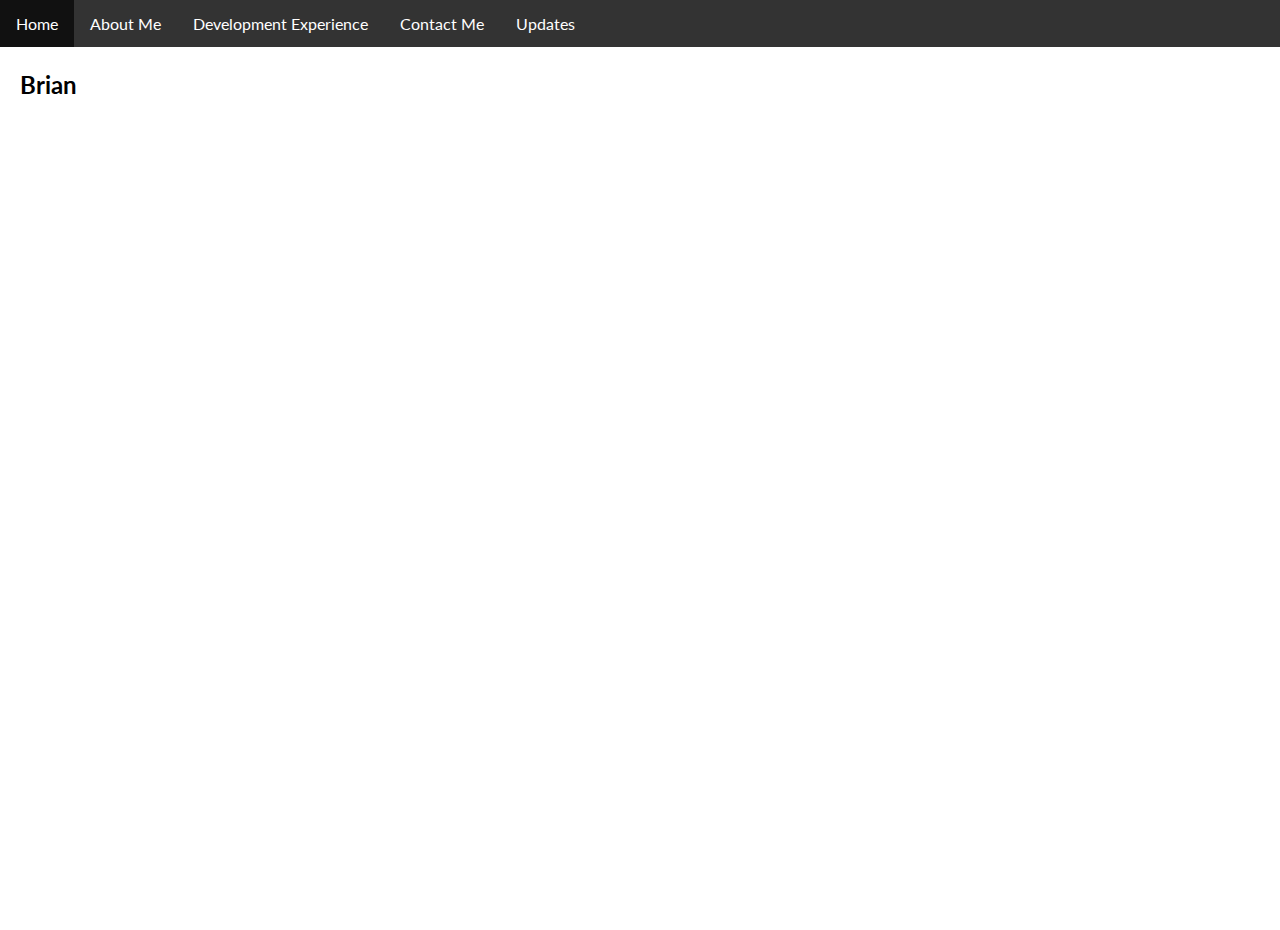
==== index.html @ c290f818 "Initial Structure and Nav Bar" ====
<!DOCTYPE html>
<html>
<head>
  <title>Brian Polhamus' Portfolio</title>
  <meta charset="utf-8"/>
  <link href='https://fonts.googleapis.com/css?family=Lato:400,300,100,700,900' rel='stylesheet' type='text/css'>
  <link rel="stylesheet" type="text/css" href="main.css">
</head>
<body>
  <div class="container">
    <div class="nav">
      <ul>
        <li><a class="active" href="index.html">Home</a></li>
        <li><a href="about_me.html">About Me</a></li>
        <li><a href="experience.html">Development Experience</a></li>
        <li><a href="contact.html">Contact Me</a></li>
        <li><a href="updates.html">Updates</a></li>
      </ul>
    </div>
    <div class="body">
      <h2>Brian</h2>
    </div>
  </div>
</body>
</html>
---- main.css ----
html, body {
  font-family: 'Lato', sans-serif;
  margin: 0;
  width: 100%;
  height: 100%;
}
ul {
  list-style-type: none;
  margin: 0;
  padding: 0;
  overflow: hidden;
  background-color: #333;
  position:fixed;
  top:0;
  width: 100%;
}
li{
  float: left;
}
li a{
  display: block;
  color: white;
  text-align: center;
  padding: 14px 16px;
  text-decoration: none;
}
li a:hover{
  background-color: #111;
}
.active {
  background-color: blue;
}
.body{
  padding:20px;
  margin-top:30px;
}
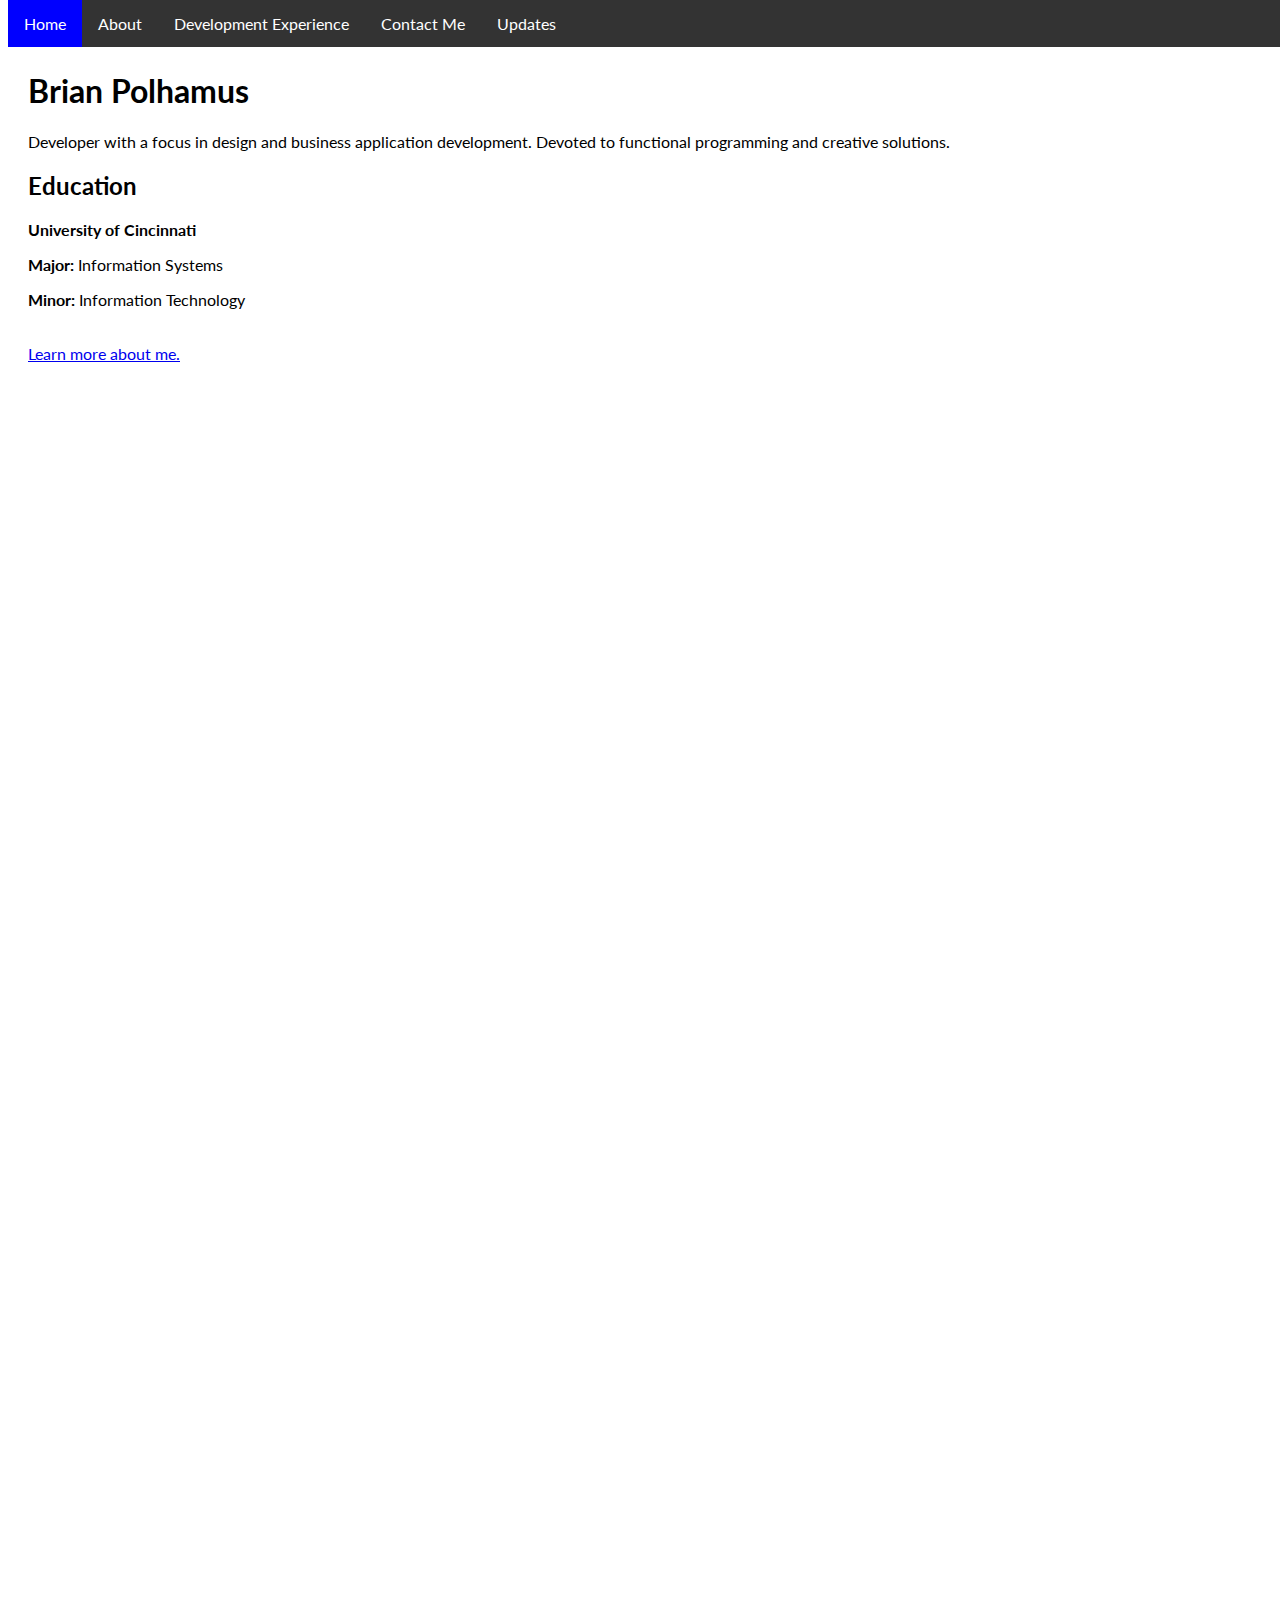
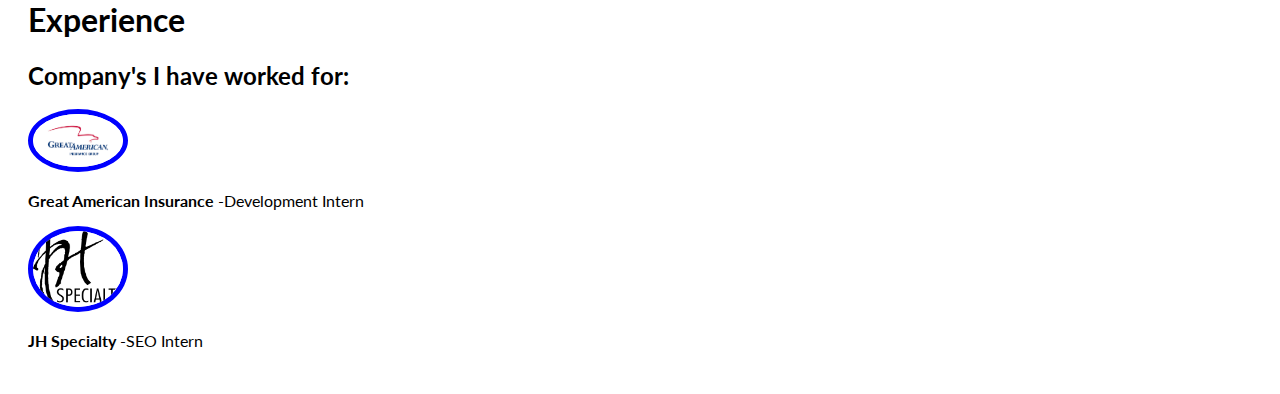
==== commit 8948a47f: "Added essential backend files and pictures" ====
--- a/index.html
+++ b/index.html
@@ -3,22 +3,54 @@
 <head>
   <title>Brian Polhamus' Portfolio</title>
   <meta charset="utf-8"/>
+  <meta name="viewport" content="width=device-width, initial-scale=1.0">
   <link href='https://fonts.googleapis.com/css?family=Lato:400,300,100,700,900' rel='stylesheet' type='text/css'>
   <link rel="stylesheet" type="text/css" href="main.css">
+  <script src="https://ajax.googleapis.com/ajax/libs/jquery/1.12.4/jquery.min.js"></script>
+  <script src="js/bootstrap.min.js"></script>
 </head>
 <body>
   <div class="container">
     <div class="nav">
       <ul>
         <li><a class="active" href="index.html">Home</a></li>
-        <li><a href="about_me.html">About Me</a></li>
-        <li><a href="experience.html">Development Experience</a></li>
+        <li><a href="#about_me">About</a></li>
+        <li><a href="#experience">Development Experience</a></li>
         <li><a href="contact.html">Contact Me</a></li>
         <li><a href="updates.html">Updates</a></li>
       </ul>
     </div>
     <div class="body">
-      <h2>Brian</h2>
+      <div id="about_me" class="container-fluid">
+        <h1>Brian Polhamus</h1>
+        <p>Developer with a focus in design and business application development. Devoted to functional programming and creative solutions.</p>
+        <h2>Education</h2>
+        <p><b>University of Cincinnati</b></p>
+        <p><b>Major:</b> Information Systems</p>
+        <p><b>Minor:</b> Information Technology</p>
+        <br>
+        <a href="about_me.html">Learn more about me.</a>
+      </div>
+      <br>
+      <br><br><br><br><br><br><br>
+      <br><br><br><br><br><br><br>
+      <br><br><br><br><br><br><br>
+      <br><br><br><br><br><br><br>
+      <br><br><br><br><br><br><br>
+      <br><br><br><br><br><br><br>
+      <br><br><br><br><br><br><br>
+      <br><br><br><br><br><br><br>
+      <br><br><br><br><br><br><br>
+      <div id="experience" class="container-fluid">
+        <h1>Experience</h1>
+        <h2>Company's I have worked for:</h2>
+        <div class="row">
+          <img src="resources\Great-American-Insurance-Grp-Logo-LG2.jpg" alt="Great American Insurance" class="work_logos">
+          <p><b>Great American Insurance</b> -Development Intern</p>
+          <img src="resources\PrintLogo.png" alt="JH Specialty" class="work_logos">
+          <p><b>JH Specialty</b> -SEO Intern</p>
+        </div>
+      </div>
     </div>
   </div>
 </body>
--- a/main.css
+++ b/main.css
@@ -1,8 +1,8 @@
+*{
+  box-sizing: border-box;
+}
 html, body {
   font-family: 'Lato', sans-serif;
-  margin: 0;
-  width: 100%;
-  height: 100%;
 }
 ul {
   list-style-type: none;
@@ -34,3 +34,22 @@
   padding:20px;
   margin-top:30px;
 }
+.work_logos{
+  width:100px;
+  border-color:blue;
+  border-width: 5px;
+  border-style: solid;
+  border-radius: 50%;
+}
+.col-1 {width: 8.33%;}
+.col-2 {width: 16.66%;}
+.col-3 {width: 25%;}
+.col-4 {width: 33.33%;}
+.col-5 {width: 41.66%;}
+.col-6 {width: 50%;}
+.col-7 {width: 58.33%;}
+.col-8 {width: 66.66%;}
+.col-9 {width: 75%;}
+.col-10 {width: 83.33%;}
+.col-11 {width: 91.66%;}
+.col-12 {width: 100%;}
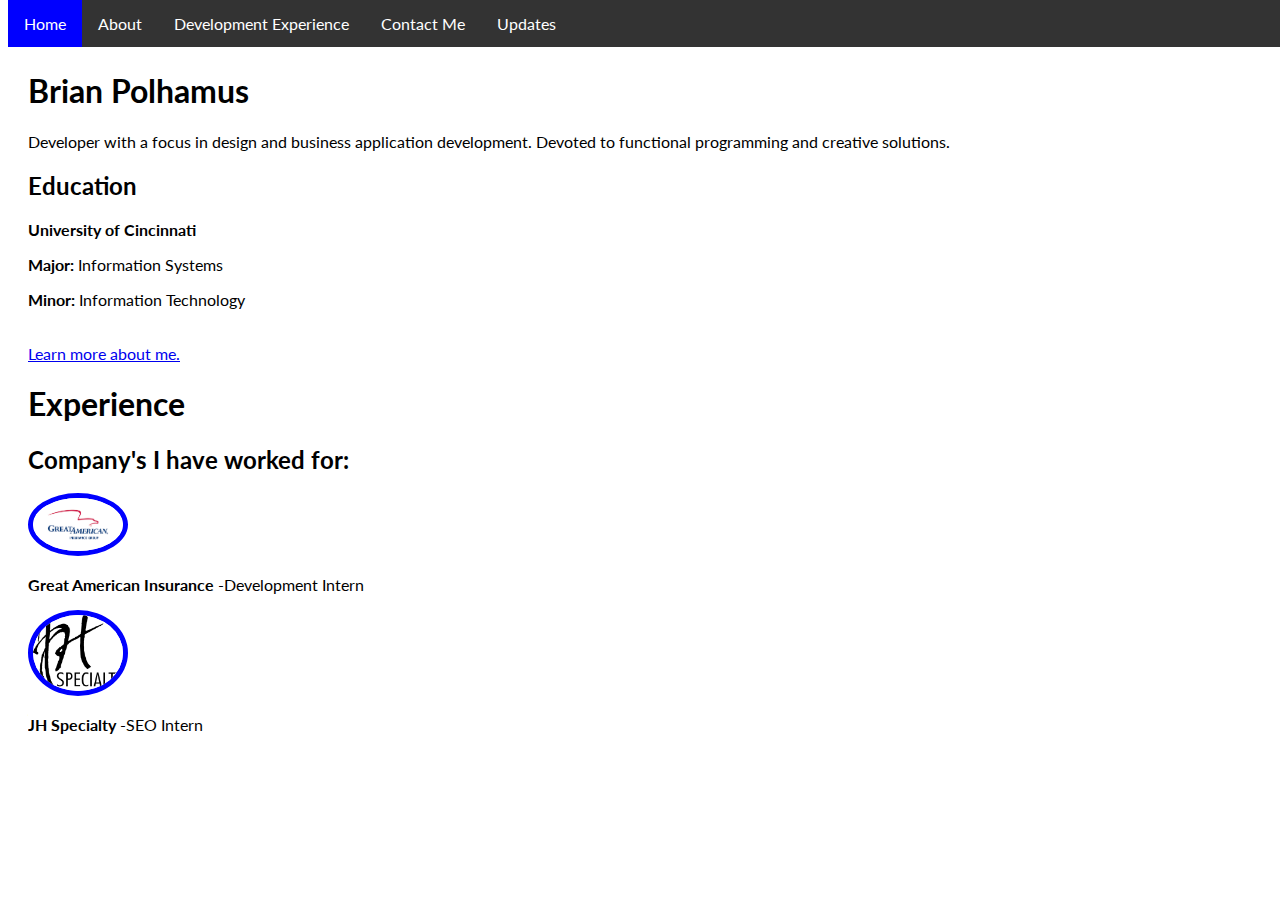
==== commit 54a327ff: "Fixed dumb push issues" ====
--- a/index.html
+++ b/index.html
@@ -31,16 +31,6 @@
         <br>
         <a href="about_me.html">Learn more about me.</a>
       </div>
-      <br>
-      <br><br><br><br><br><br><br>
-      <br><br><br><br><br><br><br>
-      <br><br><br><br><br><br><br>
-      <br><br><br><br><br><br><br>
-      <br><br><br><br><br><br><br>
-      <br><br><br><br><br><br><br>
-      <br><br><br><br><br><br><br>
-      <br><br><br><br><br><br><br>
-      <br><br><br><br><br><br><br>
       <div id="experience" class="container-fluid">
         <h1>Experience</h1>
         <h2>Company's I have worked for:</h2>
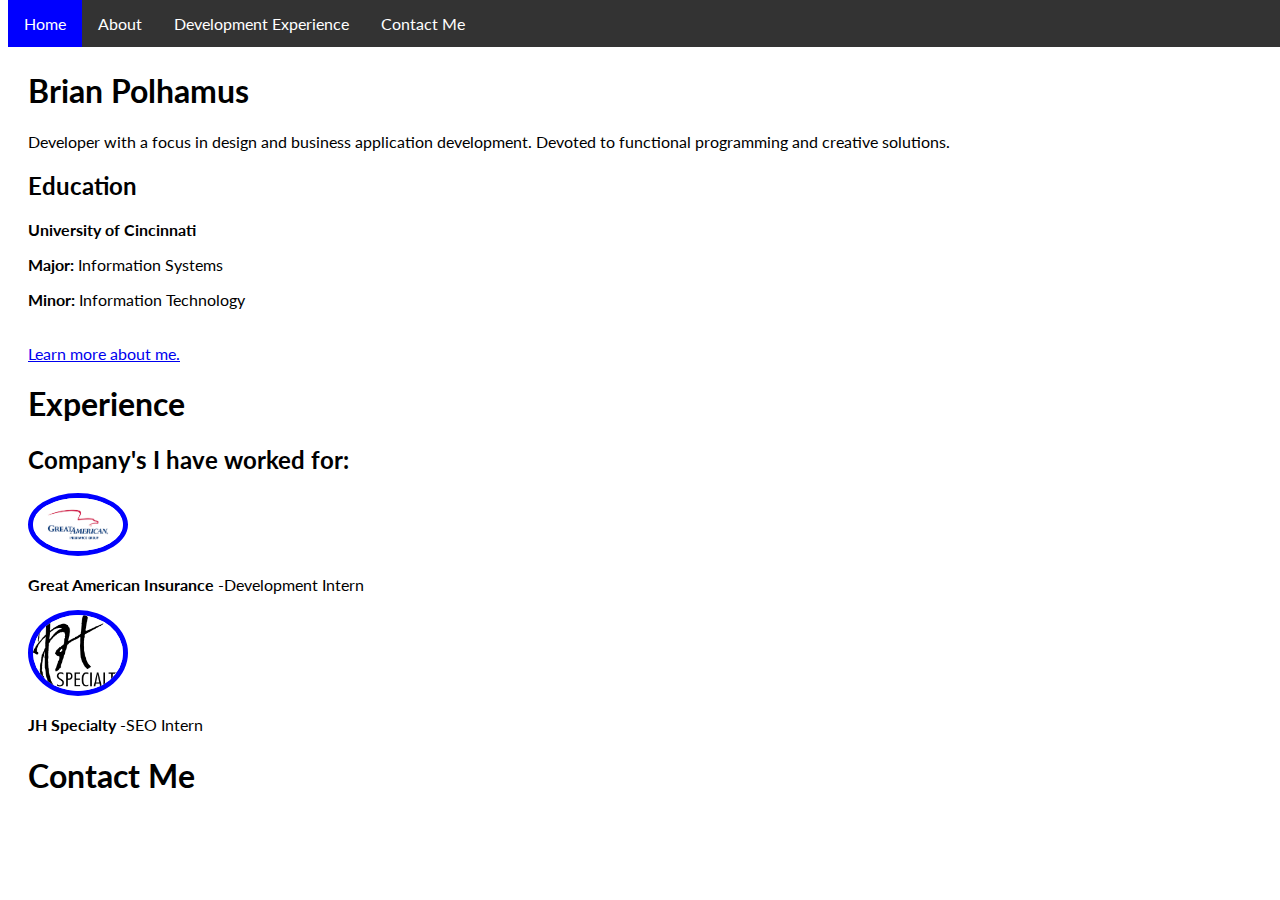
==== commit d121a30f: "Small Structure Changes" ====
--- a/index.html
+++ b/index.html
@@ -16,8 +16,7 @@
         <li><a class="active" href="index.html">Home</a></li>
         <li><a href="#about_me">About</a></li>
         <li><a href="#experience">Development Experience</a></li>
-        <li><a href="contact.html">Contact Me</a></li>
-        <li><a href="updates.html">Updates</a></li>
+        <li><a href="#contact">Contact Me</a></li>
       </ul>
     </div>
     <div class="body">
@@ -31,7 +30,7 @@
         <br>
         <a href="about_me.html">Learn more about me.</a>
       </div>
-      <div id="experience" class="container-fluid">
+      <div id="experience" class="container-fluid experience">
         <h1>Experience</h1>
         <h2>Company's I have worked for:</h2>
         <div class="row">
@@ -41,6 +40,10 @@
           <p><b>JH Specialty</b> -SEO Intern</p>
         </div>
       </div>
+      <div class="contact">
+        <h1>Contact Me</h1>
+
+      </div>
     </div>
   </div>
 </body>
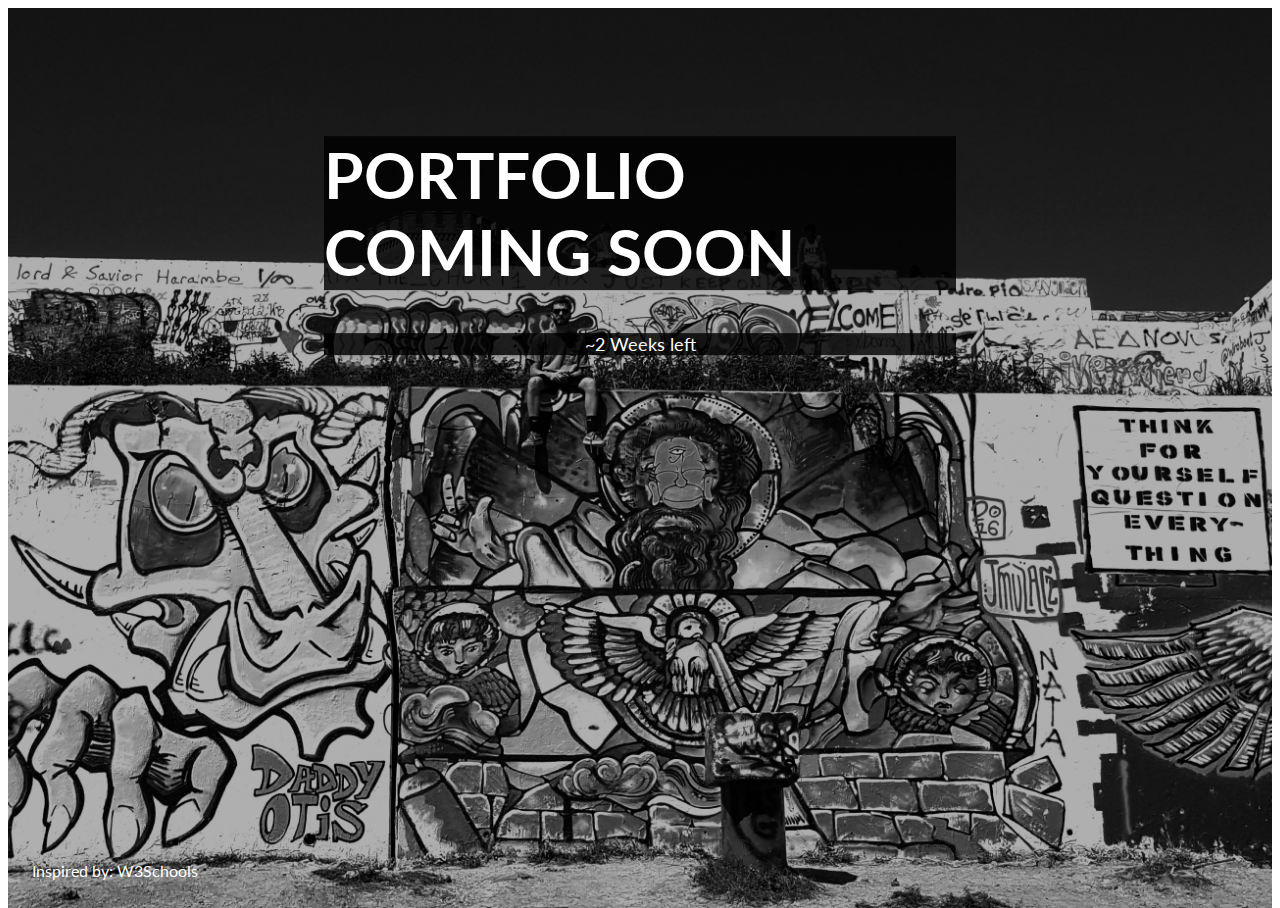
==== commit e8d77d90: "Created Cool Temporary landing page" ====
--- a/index.html
+++ b/index.html
@@ -1,50 +1,19 @@
 <!DOCTYPE html>
 <html>
-<head>
-  <title>Brian Polhamus' Portfolio</title>
-  <meta charset="utf-8"/>
-  <meta name="viewport" content="width=device-width, initial-scale=1.0">
-  <link href='https://fonts.googleapis.com/css?family=Lato:400,300,100,700,900' rel='stylesheet' type='text/css'>
-  <link rel="stylesheet" type="text/css" href="main.css">
-  <script src="https://ajax.googleapis.com/ajax/libs/jquery/1.12.4/jquery.min.js"></script>
-  <script src="js/bootstrap.min.js"></script>
-</head>
+<title>Portfolio Coming Soon</title>
+<meta charset="UTF-8">
+<meta name="viewport" content="width=device-width, initial-scale=1">
+<link rel="stylesheet" type="text/css" href="main.css">
+<link href='https://fonts.googleapis.com/css?family=Lato:400,300,100,700,900' rel='stylesheet' type='text/css'>
 <body>
-  <div class="container">
-    <div class="nav">
-      <ul>
-        <li><a class="active" href="index.html">Home</a></li>
-        <li><a href="#about_me">About</a></li>
-        <li><a href="#experience">Development Experience</a></li>
-        <li><a href="#contact">Contact Me</a></li>
-      </ul>
-    </div>
-    <div class="body">
-      <div id="about_me" class="container-fluid">
-        <h1>Brian Polhamus</h1>
-        <p>Developer with a focus in design and business application development. Devoted to functional programming and creative solutions.</p>
-        <h2>Education</h2>
-        <p><b>University of Cincinnati</b></p>
-        <p><b>Major:</b> Information Systems</p>
-        <p><b>Minor:</b> Information Technology</p>
-        <br>
-        <a href="about_me.html">Learn more about me.</a>
-      </div>
-      <div id="experience" class="container-fluid experience">
-        <h1>Experience</h1>
-        <h2>Company's I have worked for:</h2>
-        <div class="row">
-          <img src="resources\Great-American-Insurance-Grp-Logo-LG2.jpg" alt="Great American Insurance" class="work_logos">
-          <p><b>Great American Insurance</b> -Development Intern</p>
-          <img src="resources\PrintLogo.png" alt="JH Specialty" class="work_logos">
-          <p><b>JH Specialty</b> -SEO Intern</p>
-        </div>
-      </div>
-      <div class="contact">
-        <h1>Contact Me</h1>
-
-      </div>
-    </div>
+<div class="bgimg display-container animate-opacity text-white">
+  <div class="display-middle">
+    <h1 class="jumbo animate-top">PORTFOLIO COMING SOON</h1>
+    <p class="large center" style="background-color: rgba(0, 0, 0, 0.81)">~2 Weeks left</p>
   </div>
+  <div class="display-bottomleft padding-large">
+    <p>Inspired by: W3Schools</p>
+  </div>
+</div>
 </body>
 </html>
--- a/main.css
+++ b/main.css
@@ -3,6 +3,7 @@
 }
 html, body {
   font-family: 'Lato', sans-serif;
+  height:100%;
 }
 ul {
   list-style-type: none;
@@ -35,21 +36,58 @@
   margin-top:30px;
 }
 .work_logos{
-  width:100px;
+  width:10%;
   border-color:blue;
   border-width: 5px;
   border-style: solid;
   border-radius: 50%;
 }
-.col-1 {width: 8.33%;}
-.col-2 {width: 16.66%;}
-.col-3 {width: 25%;}
-.col-4 {width: 33.33%;}
-.col-5 {width: 41.66%;}
-.col-6 {width: 50%;}
-.col-7 {width: 58.33%;}
-.col-8 {width: 66.66%;}
-.col-9 {width: 75%;}
-.col-10 {width: 83.33%;}
-.col-11 {width: 91.66%;}
-.col-12 {width: 100%;}
+.bgimg{
+  background-image: url('/resources/bg3.jpg');
+  min-height: 100%;
+  background-position: center;
+  background-size: cover;
+}
+.display-container{
+  position:relative;
+}
+.display-middle{
+  position:absolute;
+  top:25%;
+  left:50%;
+  transform:translate(-50%,-50%);
+  -ms-transform:translate(-50%,-50%);
+}
+.animate-opacity{
+  -webkit-animation:opac 0.8s;
+  animation:opac 0.8s
+}
+.jumbo{
+  font-size: 64px!important;
+  background-color: rgba(0, 0, 0, 0.81)
+}
+.animate-top{
+  position:relative;
+  -webkit-animation:animatetop 0.4s;
+  animation:animatetop 0.4s;
+}
+.text-white{
+  color:#fff!important;
+}
+.border-grey{
+  border-color: #9e9e9e!important;
+}
+.large{
+  font-size:18px!important;
+}
+.center{
+  text-align:center!important;
+}
+.display-bottomleft{
+  position:absolute;
+  left:0;
+  bottom:0;
+}
+.padding-large{
+  padding:12px 24px!important;
+}
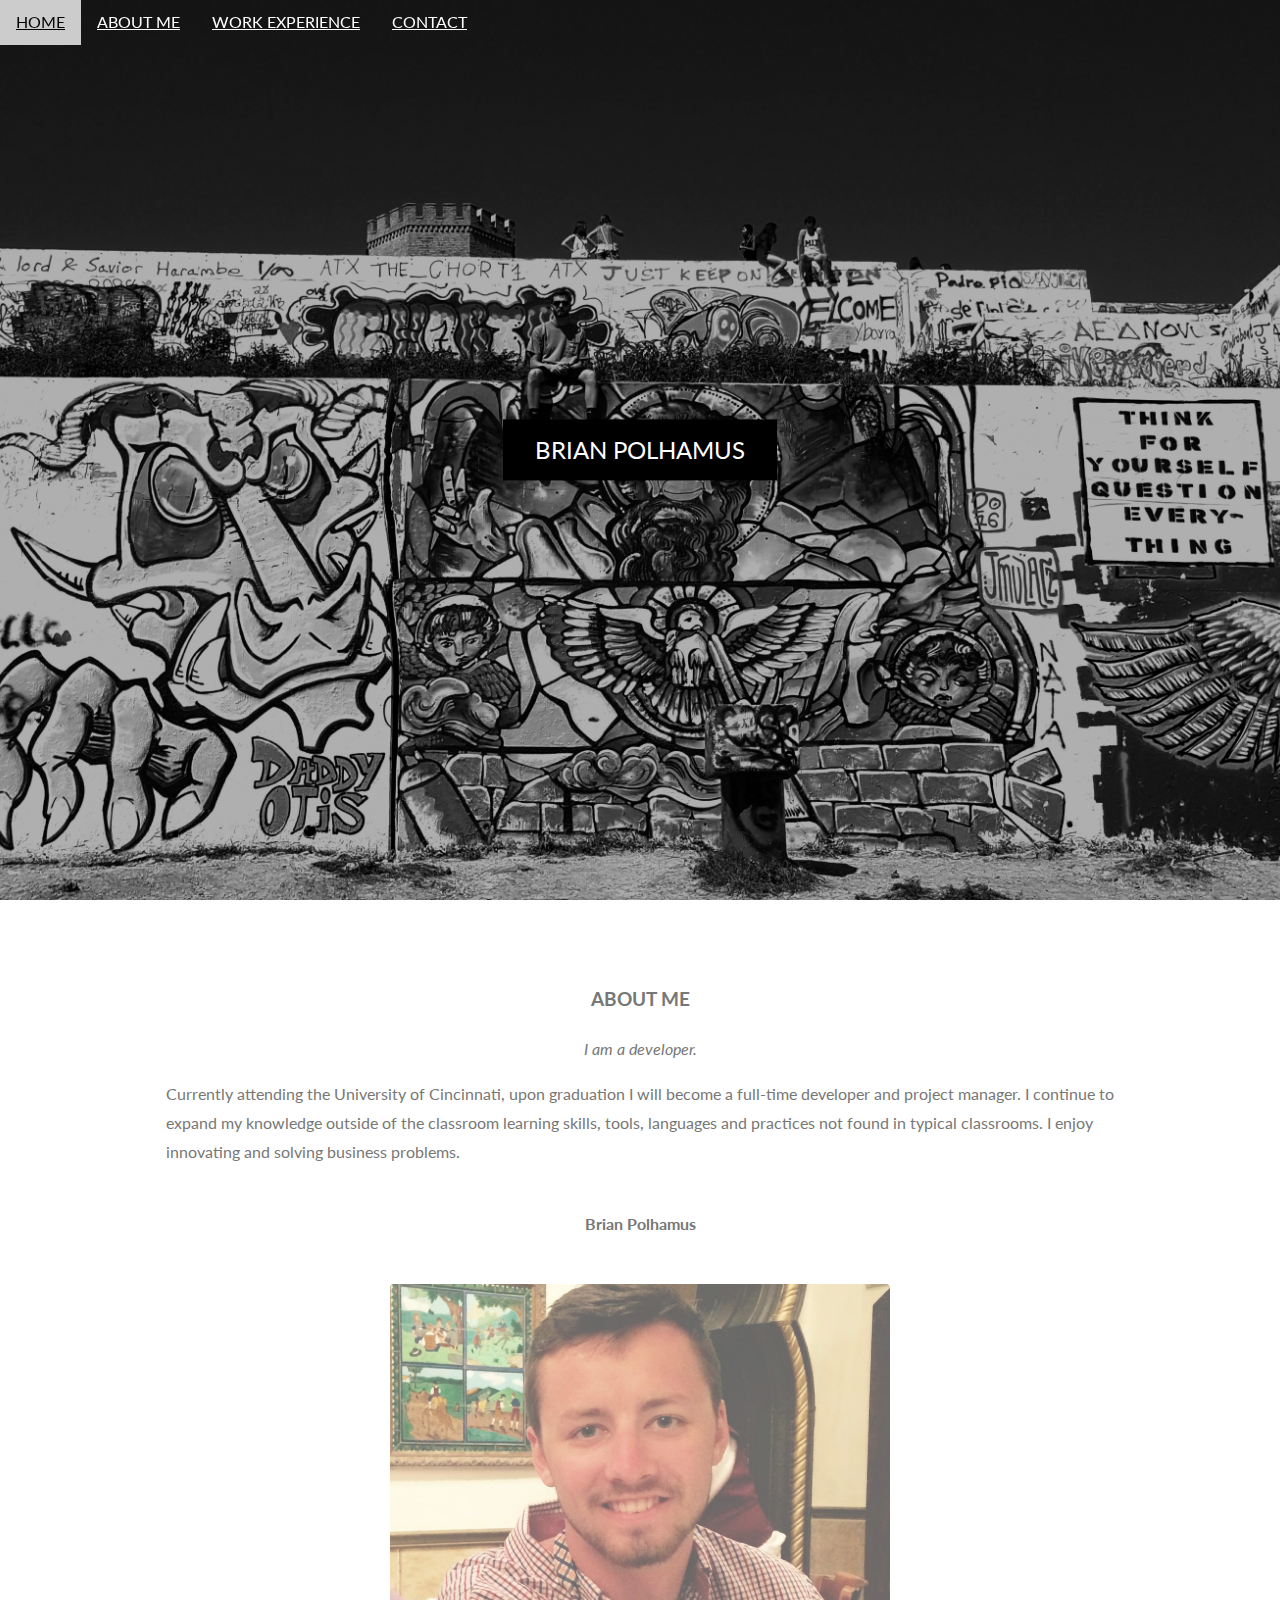
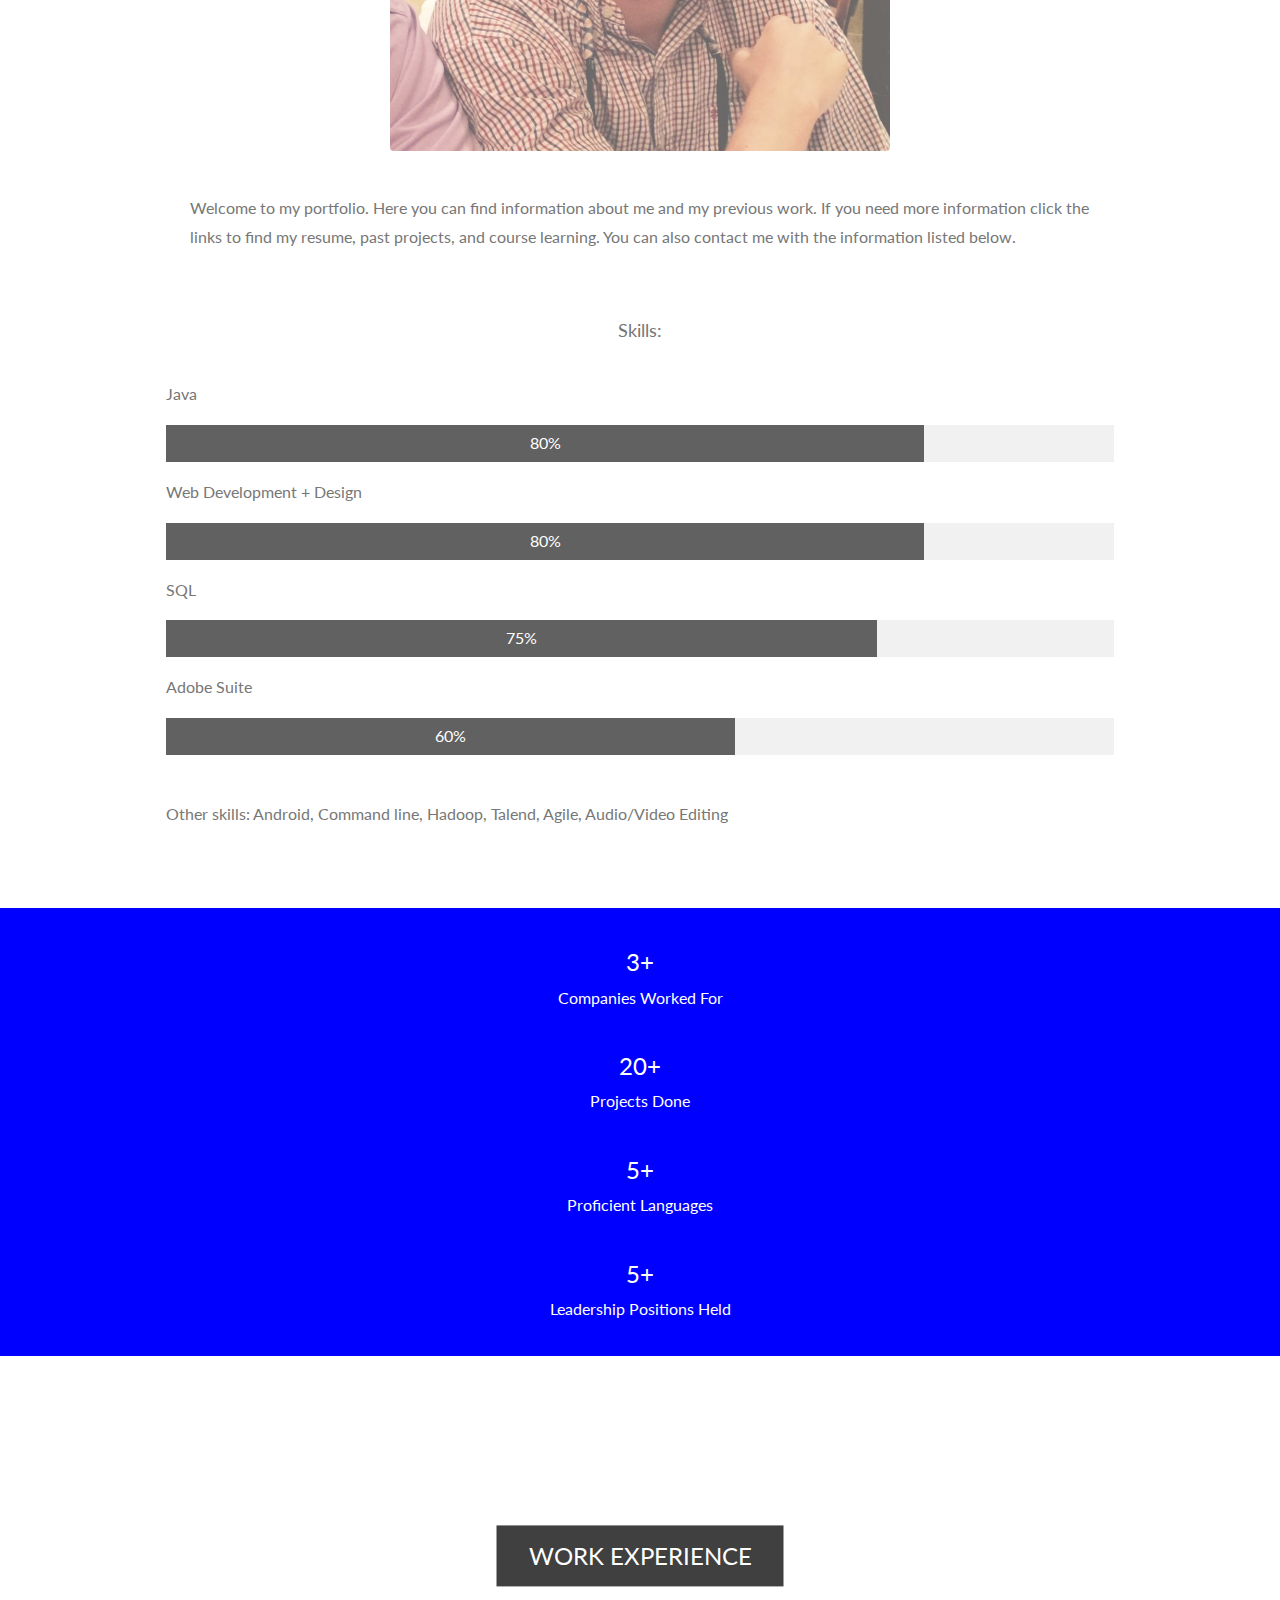
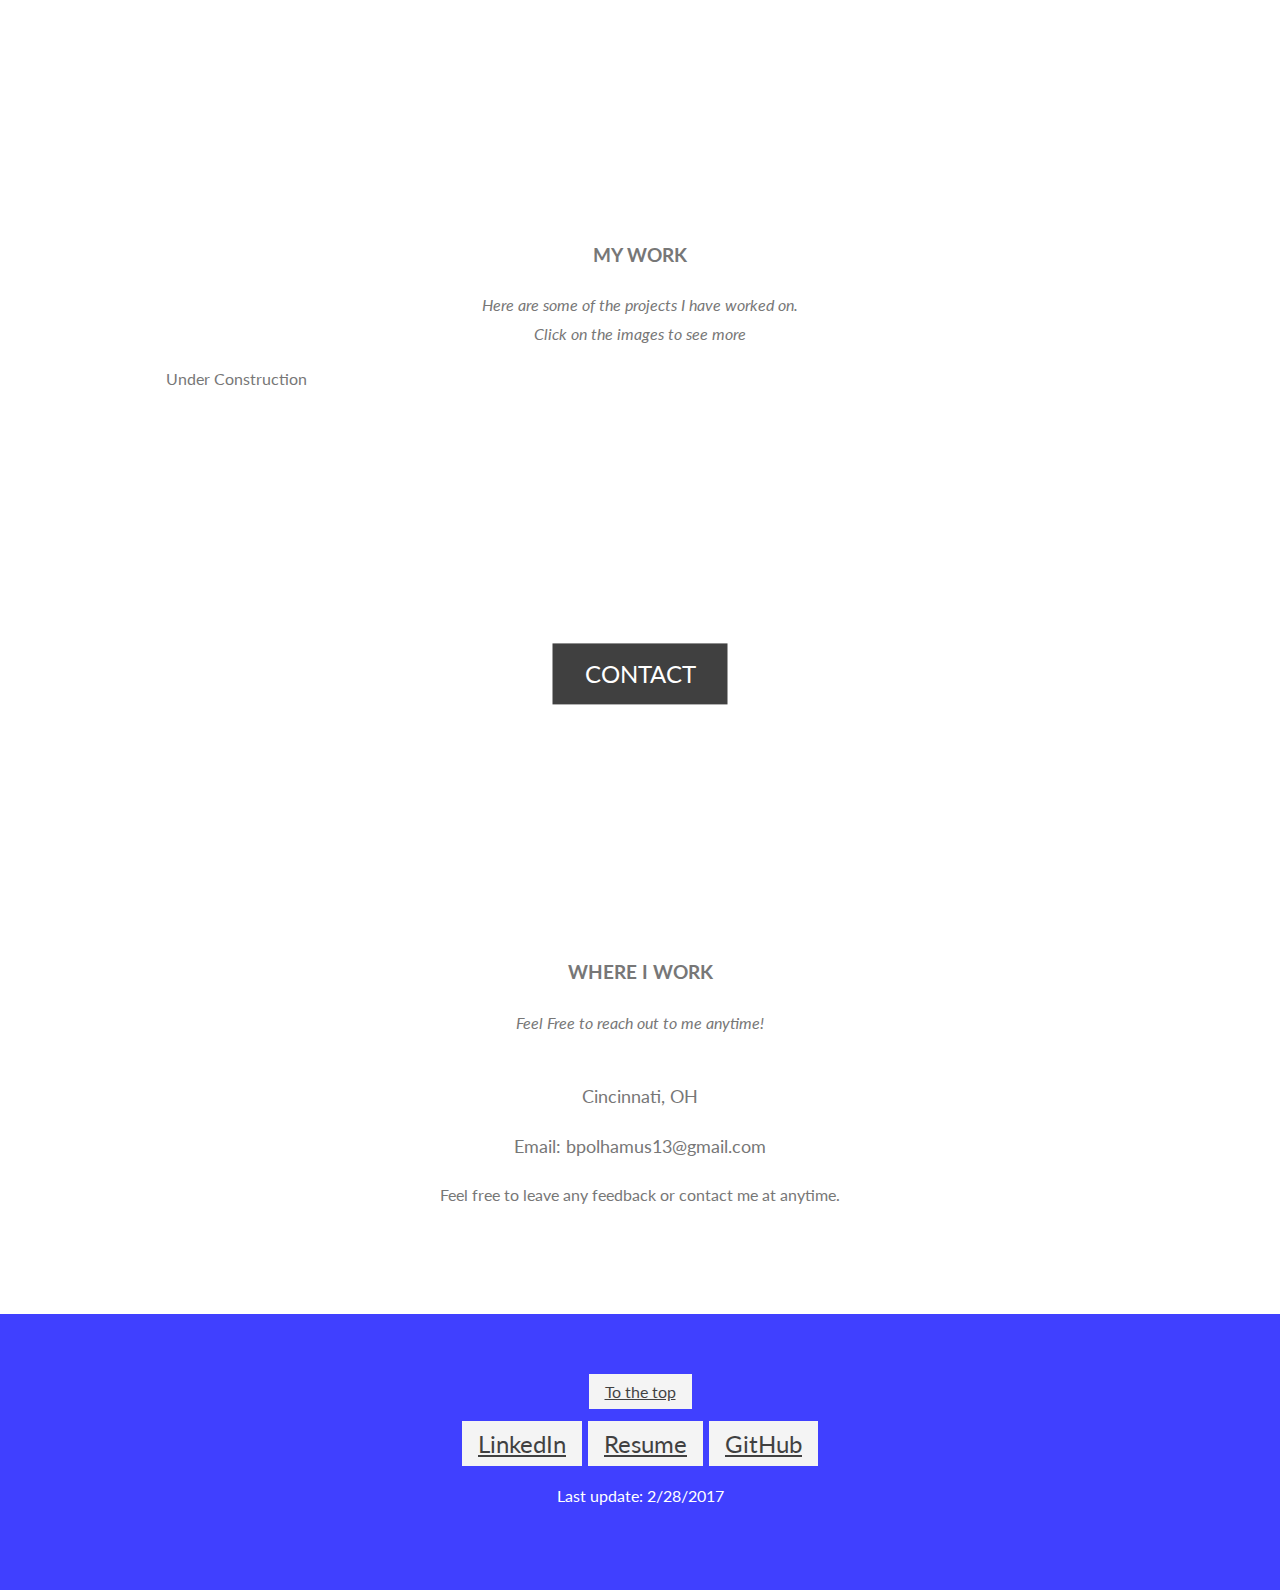
==== commit 6fbe6b9b: "First Update" ====
--- a/index.html
+++ b/index.html
@@ -1,19 +1,159 @@
 <!DOCTYPE html>
 <html>
-<title>Portfolio Coming Soon</title>
-<meta charset="UTF-8">
-<meta name="viewport" content="width=device-width, initial-scale=1">
-<link rel="stylesheet" type="text/css" href="main.css">
-<link href='https://fonts.googleapis.com/css?family=Lato:400,300,100,700,900' rel='stylesheet' type='text/css'>
+<head>
+  <title>Brian Polhamus' Portfolio</title>
+  <meta charset="utf-8"/>
+  <meta name="viewport" content="width=device-width, initial-scale=1.0">
+  <link rel="stylesheet" type="text/css" href="main.css">
+  <link href='https://fonts.googleapis.com/css?family=Lato:400,300,100,700,900' rel='stylesheet' type='text/css'>
+  <script src="https://ajax.googleapis.com/ajax/libs/jquery/1.12.4/jquery.min.js"></script>
+  <script src="js/myScript.js"></script>
+
+</head>
 <body>
-<div class="bgimg display-container animate-opacity text-white">
-  <div class="display-middle">
-    <h1 class="jumbo animate-top">PORTFOLIO COMING SOON</h1>
-    <p class="large center" style="background-color: rgba(0, 0, 0, 0.81)">~2 Weeks left</p>
+  <!-- Nav bar -->
+  <div class="top">
+    <div class="bar" id="navBar">
+      <a href="javascript:void(0)" class="bar-item button hover-black hide-medium hide-large opennav right" onclick="toggleFunction()" title="Toggle Navigation Menu">
+        <i class="fa fa-bars"></i>
+      </a>
+      <a href="#home" class="bar-item button text-white">HOME</a>
+      <a href="#about" class="bar-item button hide-small text-white">ABOUT ME</a>
+      <a href="#work" class="bar-item button hide-small text-white">WORK EXPERIENCE</a>
+      <a href="#contact" class="bar-item button hide-small text-white">CONTACT</a>
+    </div>
+
+    <!-- Nav bar on smaller screens -->
+    <div id="navSmall" class="navblock white hide hide-large hide-medium">
+      <a href="#about" onclick="toggleFunction()">ABOUT</a>
+      <a href="#work" class="bar-item button hide-small">WORK EXPERIENCE</a>
+      <a href="#contact" class="bar-item button hide-small">CONTACT</a>
+    </div>
   </div>
-  <div class="display-bottomleft padding-large">
-    <p>Inspired by: W3Schools</p>
-  </div>
-</div>
-</body>
-</html>
+
+  <!-- First Parallax Image with Text -->
+  <div class="bgimg-1 display-container" id="home">
+    <div class="display-middle" style="white-space:nowrap;">
+      <span class="center padding-xlarge black xlarge wide animate-opacity">BRIAN
+        <span class="hide-small">POLHAMUS</span></span>
+      </div>
+    </div>
+
+    <!-- About Section Container -->
+    <div class="content container padding-64" id="about">
+      <h3 class="center">ABOUT ME</h3>
+      <p class="center"><em>I am a developer.</em></p>
+      <p>Currently attending the University of Cincinnati, upon graduation I will
+        become a full-time developer and project manager. I continue to expand my
+        knowledge outside of the classroom learning skills, tools, languages and
+        practices not found in typical classrooms. I enjoy innovating and solving
+        business problems.</p>
+        <div class="row">
+          <div class="col m6 center padding-large">
+            <p><b>Brian Polhamus</b></p><br>
+            <img src="/resources/portrait.jpg" alt="My Composite Picture" class="round image opacity hover-opacity-off" width="500" height="333">
+          </div>
+
+          <!-- Hide Text on small devices -->
+          <div class="col m6 hide-small padding-large">
+            <p>Welcome to my portfolio. Here you can find information about me and
+              my previous work. If you need more information click the links to find
+              my resume, past projects, and course learning. You can also contact me with
+              the information listed below. </p>
+            </div>
+          </div>
+          <p class="large center padding-16">Skills:</p>
+          <p class="wide">Java</p>
+          <div class="light-grey">
+            <div class="container padding-small dark-grey center" style="width:80%">80%</div>
+          </div>
+          <p class="wide">Web Development + Design</p>
+          <div class="light-grey">
+            <div class="container padding-small dark-grey center" style="width:80%">80%</div>
+          </div>
+          <p class="wide">SQL</p>
+          <div class="light-grey">
+            <div class="container padding-small dark-grey center" style="width:75%">75%</div>
+          </div>
+          <p class="wide">Adobe Suite</p>
+          <div class="light-grey">
+            <div class="container padding-small dark-grey center" style="width:60%">60%</div>
+          </div><br>
+          <p>Other skills: Android, Command line, Hadoop, Talend, Agile, Audio/Video Editing</p>
+        </div>
+      </div>
+
+      <div class="row center blue padding-16">
+        <div class="quarter section">
+          <span class="xlarge">3+</span><br>
+          Companies Worked For
+        </div>
+        <div class="quarter section">
+          <span class="xlarge">20+</span><br>
+          Projects Done
+        </div>
+        <div class="quarter section">
+          <span class="xlarge">5+</span><br>
+          Proficient Languages
+        </div>
+        <div class="quarter section">
+          <span class="xlarge">5+</span><br>
+          Leadership Positions Held
+        </div>
+      </div>
+
+      <!-- Second Image -->
+      <div class="bgimg-2 display-container opacity-min hover-opacity-off">
+        <div class="display-middle">
+          <span class="center padding-xlarge black xlarge wide animate-opacity">WORK EXPERIENCE</span>
+        </div>
+      </div>
+
+      <!-- Portfolio Section -->
+      <div class="content container padding-64" id="portfolio">
+        <h3 class="center">MY WORK</h3>
+        <p class="center"><em>Here are some of the projects I have worked on.
+          <br>Click on the images to see more</em></p>
+          <p>Under Construction</p>
+        </div>
+
+        <!-- Third Parellax Image -->
+        <div class="bgimg-3 display-container opacity-min hover-opacity-off">
+          <div class="display-middle">
+            <span class="center padding-xlarge black xlarge wide animate-opacity">CONTACT</span>
+          </div>
+        </div>
+
+        <!-- Contact section -->
+        <div class="content container padding-64" id="contact">
+          <h3 class="center">WHERE I WORK</h3>
+          <p class="center"><em>Feel Free to reach out to me anytime!</em></p>
+
+          <div class="row padding section">
+            <div class="col m12 container center">
+              <div class="large margin-bottom">
+                <p>Cincinnati, OH</p>
+                <p>Email: bpolhamus13@gmail.com</p>
+              </div>
+              <p>Feel free to leave any feedback or contact me at anytime.</p>
+            </div>
+          </div>
+        </div>
+
+        <!-- Footer -->
+        <footer class="center blue padding-64 opacity-min hover-opacity-off">
+          <a href="#home" class="button">
+            To the top
+          </a>
+          <div class="xlarge section">
+            <a href="https://www.linkedin.com/in/brian-polhamus-647b48b3"class="button hover-indigo">LinkedIn</a>
+            <a href="pdf.html" class="button hover-red">Resume</a>
+            <a href="https://github.com/bpolhamus13" class="button hover-green">GitHub</a>
+          </div>
+          <p>Last update: 2/28/2017</p>
+        </footer>
+        <script type="text/javascript">
+
+        </script>
+      </body>
+      </html>
--- a/main.css
+++ b/main.css
@@ -1,93 +1,79 @@
-*{
-  box-sizing: border-box;
-}
-html, body {
-  font-family: 'Lato', sans-serif;
-  height:100%;
-}
-ul {
-  list-style-type: none;
-  margin: 0;
-  padding: 0;
-  overflow: hidden;
-  background-color: #333;
-  position:fixed;
-  top:0;
-  width: 100%;
-}
-li{
-  float: left;
-}
-li a{
-  display: block;
-  color: white;
-  text-align: center;
-  padding: 14px 16px;
-  text-decoration: none;
-}
-li a:hover{
-  background-color: #111;
-}
-.active {
-  background-color: blue;
-}
-.body{
-  padding:20px;
-  margin-top:30px;
-}
-.work_logos{
-  width:10%;
-  border-color:blue;
-  border-width: 5px;
-  border-style: solid;
-  border-radius: 50%;
-}
-.bgimg{
-  background-image: url('/resources/bg3.jpg');
-  min-height: 100%;
-  background-position: center;
-  background-size: cover;
-}
-.display-container{
-  position:relative;
-}
-.display-middle{
-  position:absolute;
-  top:25%;
-  left:50%;
-  transform:translate(-50%,-50%);
-  -ms-transform:translate(-50%,-50%);
-}
-.animate-opacity{
-  -webkit-animation:opac 0.8s;
-  animation:opac 0.8s
-}
-.jumbo{
-  font-size: 64px!important;
-  background-color: rgba(0, 0, 0, 0.81)
-}
-.animate-top{
-  position:relative;
-  -webkit-animation:animatetop 0.4s;
-  animation:animatetop 0.4s;
-}
-.text-white{
-  color:#fff!important;
-}
-.border-grey{
-  border-color: #9e9e9e!important;
-}
-.large{
-  font-size:18px!important;
-}
-.center{
-  text-align:center!important;
-}
-.display-bottomleft{
-  position:absolute;
-  left:0;
-  bottom:0;
-}
-.padding-large{
-  padding:12px 24px!important;
-}
+
+html { box-sizing: border-box; }
+*, ::before, ::after { box-sizing: inherit; }
+html { text-size-adjust: 100%; }
+body { margin: 0px; }
+details, figcaption, figure, footer, header, main, menu, nav, section, summary { display: block; }
+a { background-color: transparent; }
+a:active, a:hover { outline-width: 0px; }
+img { margin-bottom: -5px; }
+a { color: inherit; }
+.image { max-width: 100%; height: auto; }
+.button { color: rgb(0, 0, 0); background-color: rgb(241, 241, 241); padding: 8px 16px; }
+.button:hover { color: rgb(0, 0, 0) !important; background-color: rgb(204, 204, 204) !important; }
+.btn, .closenav, .opennav, .btn-block, .button { user-select: none; }
+.disabled, .button:disabled, .btn-floating:disabled, .btn-floating-large:disabled { cursor: not-allowed; opacity: 0.3; }
+.tooltip, .display-container { position: relative; }
+.navBar a, .topnav a, .sidenav a, .dropdown-content a, .accordion-content a, .dropnav a, .navblock a { text-decoration: none !important; }
+.navBar .opennav.right { float: right !important; }
+.navblock .dropdown-hover:hover, .navblock .dropdown-hover:first-child, .navblock .dropdown-click:hover { background-color: rgb(204, 204, 204); color: rgb(0, 0, 0); }
+.navblock .dropdown-hover, .navblock .dropdown-click { width: 100%; }
+.navblock .dropdown-hover .dropdown-content, .navblock .dropdown-click .dropdown-content { min-width: 100%; }
+.opennav, .closenav { color: inherit; }
+.opennav:hover, .closenav:hover { cursor: pointer; opacity: 0.8; }
+.btn, .btn-floating, .dropnav a, .btn-floating-large, .btn-block, .navbar a, .navblock a, .sidenav a, .pagination li a, .hoverable tbody tr, .hoverable li, .accordion-content a, .dropdown-content a, .dropdown-click:hover, .dropdown-hover:hover, .opennav, .closenav, .closebtn, [class*="hover-"] { transition: background-color 0.25s, color 0.15s, box-shadow 0.15s, opacity 0.25s, filter 0.25s, border 0.15s; }
+.sidenav a, .navblock a { padding: 4px 2px 4px 16px; }
+.sidenav a:hover, .navblock a:hover { background-color: rgb(204, 204, 204); color: rgb(0, 0, 0); }
+.sidenav a, .dropnav a, .navblock a { display: block; }
+.dropdown-hover:hover .button, .dropdown-click:hover .button { background-color: rgb(204, 204, 204); color: rgb(0, 0, 0); }
+.bar { width: 100%; overflow: hidden; }
+.center .bar { display: inline-block; width: auto; }
+.bar-item { padding: 8px 16px; float: left; background-color: inherit; color: inherit; width: auto; border: none; outline: none; display: block; }
+.bar .btn { padding: 8px 16px; background-color: inherit; color: inherit; box-shadow: none; }
+.bar .btn:hover { color: rgb(0, 0, 0) !important; background-color: rgb(204, 204, 204) !important; }
+.bar .dropdown-hover, .bar .dropdown-click { position: static; float: left; }
+.bar .button { background-color: inherit; color: inherit; }
+.container::after, .container::before, .panel::after, .panel::before, .row::after, .row::before, .row-padding::after, .row-padding::before, .cell-row::before, .cell-row::after, .topnav::after, .topnav::before, .clear::after, .clear::before, .btn-group::before, .btn-group::after, .btn-bar::before, .btn-bar::after, .bar::before, .bar::after { content: ""; display: table; clear: both; }
+.col, .half, .third, .twothird, .threequarter, .quarter { float: left; width: 100%; }
+.col.s12, .half, .third, .twothird, .threequarter, .quarter { width: 100%; }
+.content { max-width: 980px; margin: auto; }
+.hide { display: none !important; }
+.top, .bottom { position: fixed; width: 100%; z-index: 1; }
+.top { top: 0px; }
+.right { float: right !important; }
+.large { font-size: 18px !important; }
+.xlarge { font-size: 24px !important; }
+.center { text-align: center !important; }
+.display-middle { position: absolute; top: 50%; left: 50%; transform: translate(-50%, -50%); }
+.display-container:hover .display-hover { display: block; }
+.display-container:hover span.display-hover { display: inline-block; }
+.round, .round-medium { border-radius: 4px !important; }
+.margin-bottom { margin-bottom: 16px !important; }
+.section { margin-top: 16px !important; margin-bottom: 16px !important; }
+.padding-small { padding: 4px 8px !important; }
+.padding-medium, .padding, .form { padding: 8px 16px !important; }
+.padding-large { padding: 12px 24px !important; }
+.padding-xlarge { padding: 16px 32px !important; }
+.padding-16 { padding-top: 16px !important; padding-bottom: 16px !important; }
+.padding-64 { padding-top: 64px !important; padding-bottom: 64px !important; }
+.row-padding, .row-padding > .half, .row-padding > .third, .row-padding > .twothird, .row-padding > .threequarter, .row-padding > .quarter, .row-padding > .col { padding: 0px 8px; }
+.container { padding: 0.01em 16px; }
+.animate-opacity { animation: opac 0.8s; }
+.opacity, .hover-opacity:hover { opacity: 0.6; backface-visibility: hidden; }
+.opacity-off, .hover-opacity-off:hover { opacity: 1; backface-visibility: hidden; }
+.opacity-min { opacity: 0.75; backface-visibility: hidden; }
+.blue, .hover-blue:hover { color: rgb(255, 255, 255) !important; background-color: blue !important; }
+.green, .hover-green:hover { color: rgb(255, 255, 255) !important; background-color: rgb(76, 175, 80) !important; }
+.indigo, .hover-indigo:hover { color: rgb(255, 255, 255) !important; background-color: rgb(63, 81, 181) !important; }
+.red, .hover-red:hover { color: rgb(255, 255, 255) !important; background-color: rgb(244, 67, 54) !important; }
+.white, .hover-white:hover { color: rgb(0, 0, 0) !important; background-color: rgb(255, 255, 255) !important; }
+.black, .hover-black:hover { color: rgb(255, 255, 255) !important; background-color: rgb(0, 0, 0) !important; }
+.light-grey, .hover-light-grey:hover, .light-gray, .hover-light-gray:hover { color: rgb(0, 0, 0) !important; background-color: rgb(241, 241, 241) !important; }
+.dark-grey, .hover-dark-grey:hover, .dark-gray, .hover-dark-gray:hover { color: rgb(255, 255, 255) !important; background-color: rgb(97, 97, 97) !important; }
+.text-white, .hover-text-white:hover { color: rgb(255, 255, 255) !important; }
+body, h1, h2, h3, h4, h5, h6 { font-family: Lato, sans-serif; }
+body, html { height: 100%; color: rgb(119, 119, 119); line-height: 1.8; }
+.bgimg-1, .bgimg-2, .bgimg-3 { background-attachment: fixed; background-position: center center; background-repeat: no-repeat; background-size: cover; }
+.bgimg-1 { background-image: url("resources/bg3.jpg"); min-height: 100%; }
+.bgimg-2 { background-image: url("/resources/bg2.jpg"); min-height: 400px; }
+.bgimg-3 { background-image: url("/resources/bg1.jpg"); min-height: 400px; }
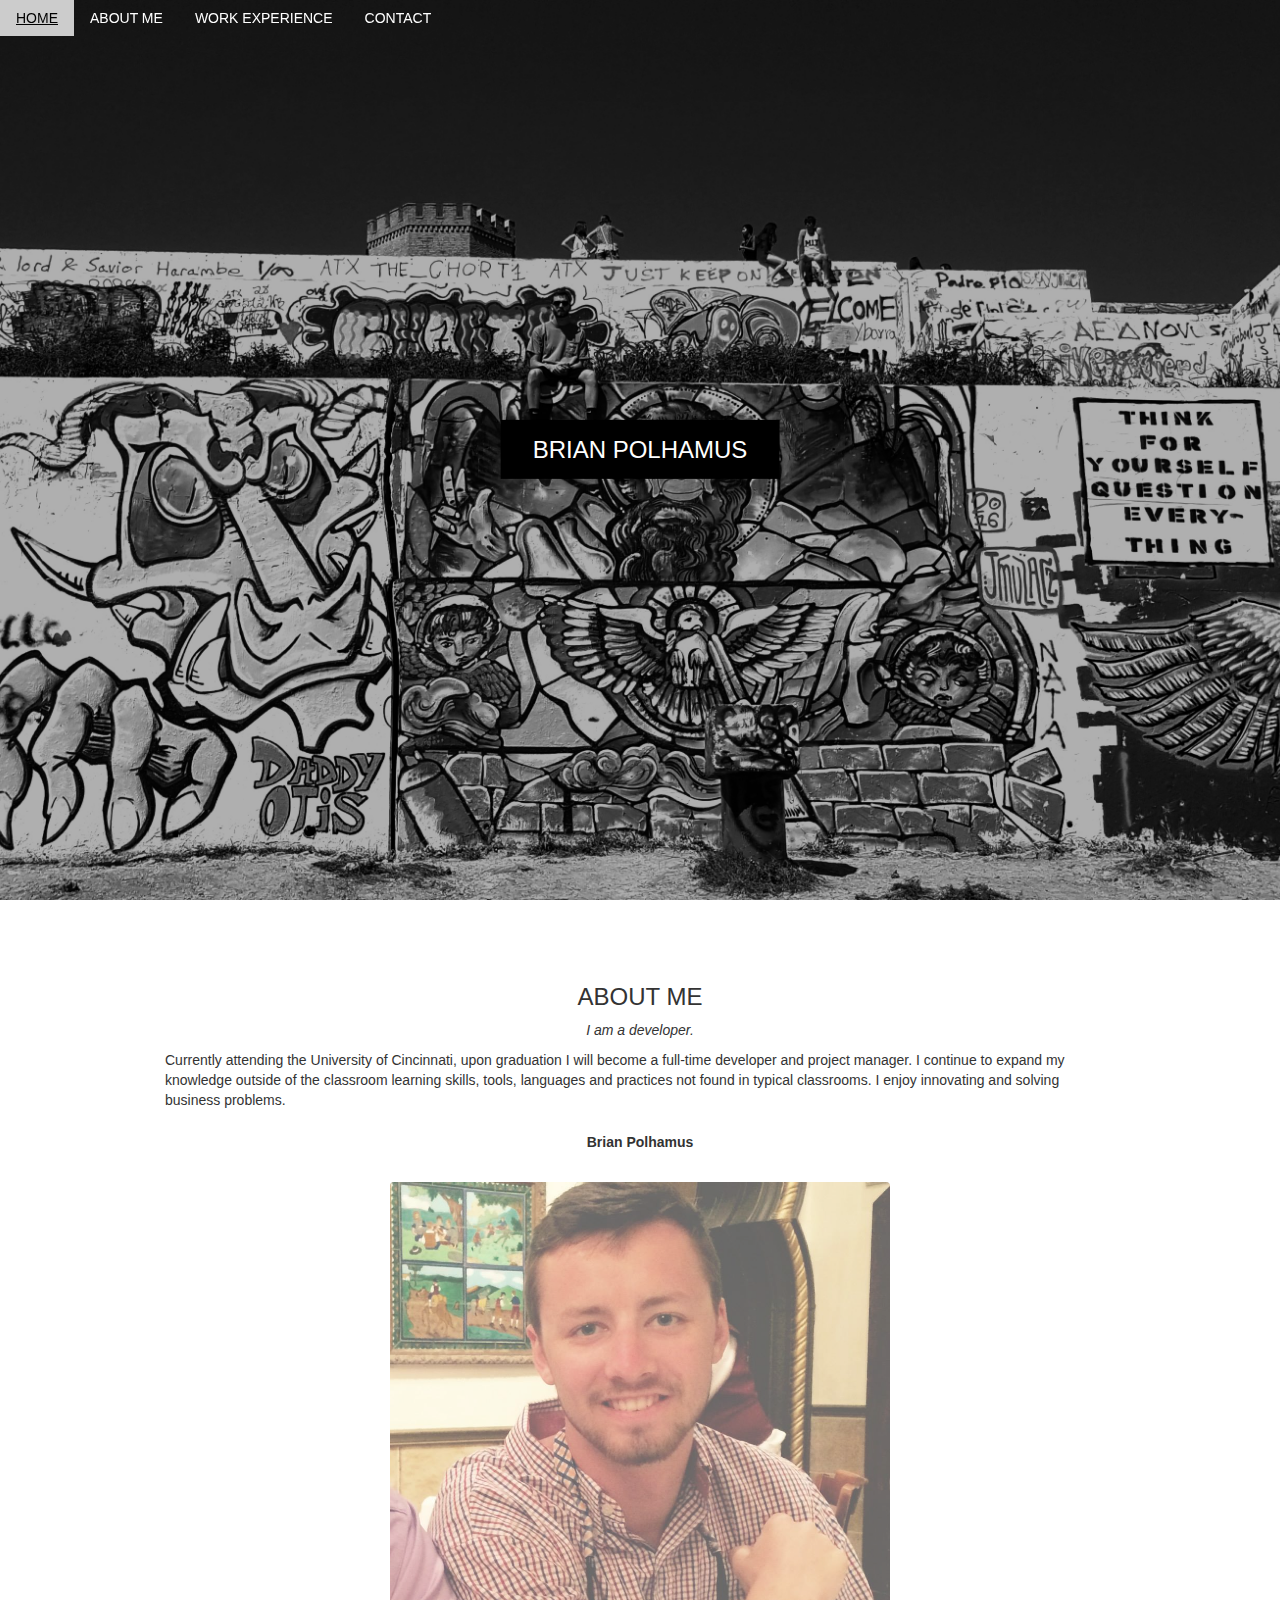
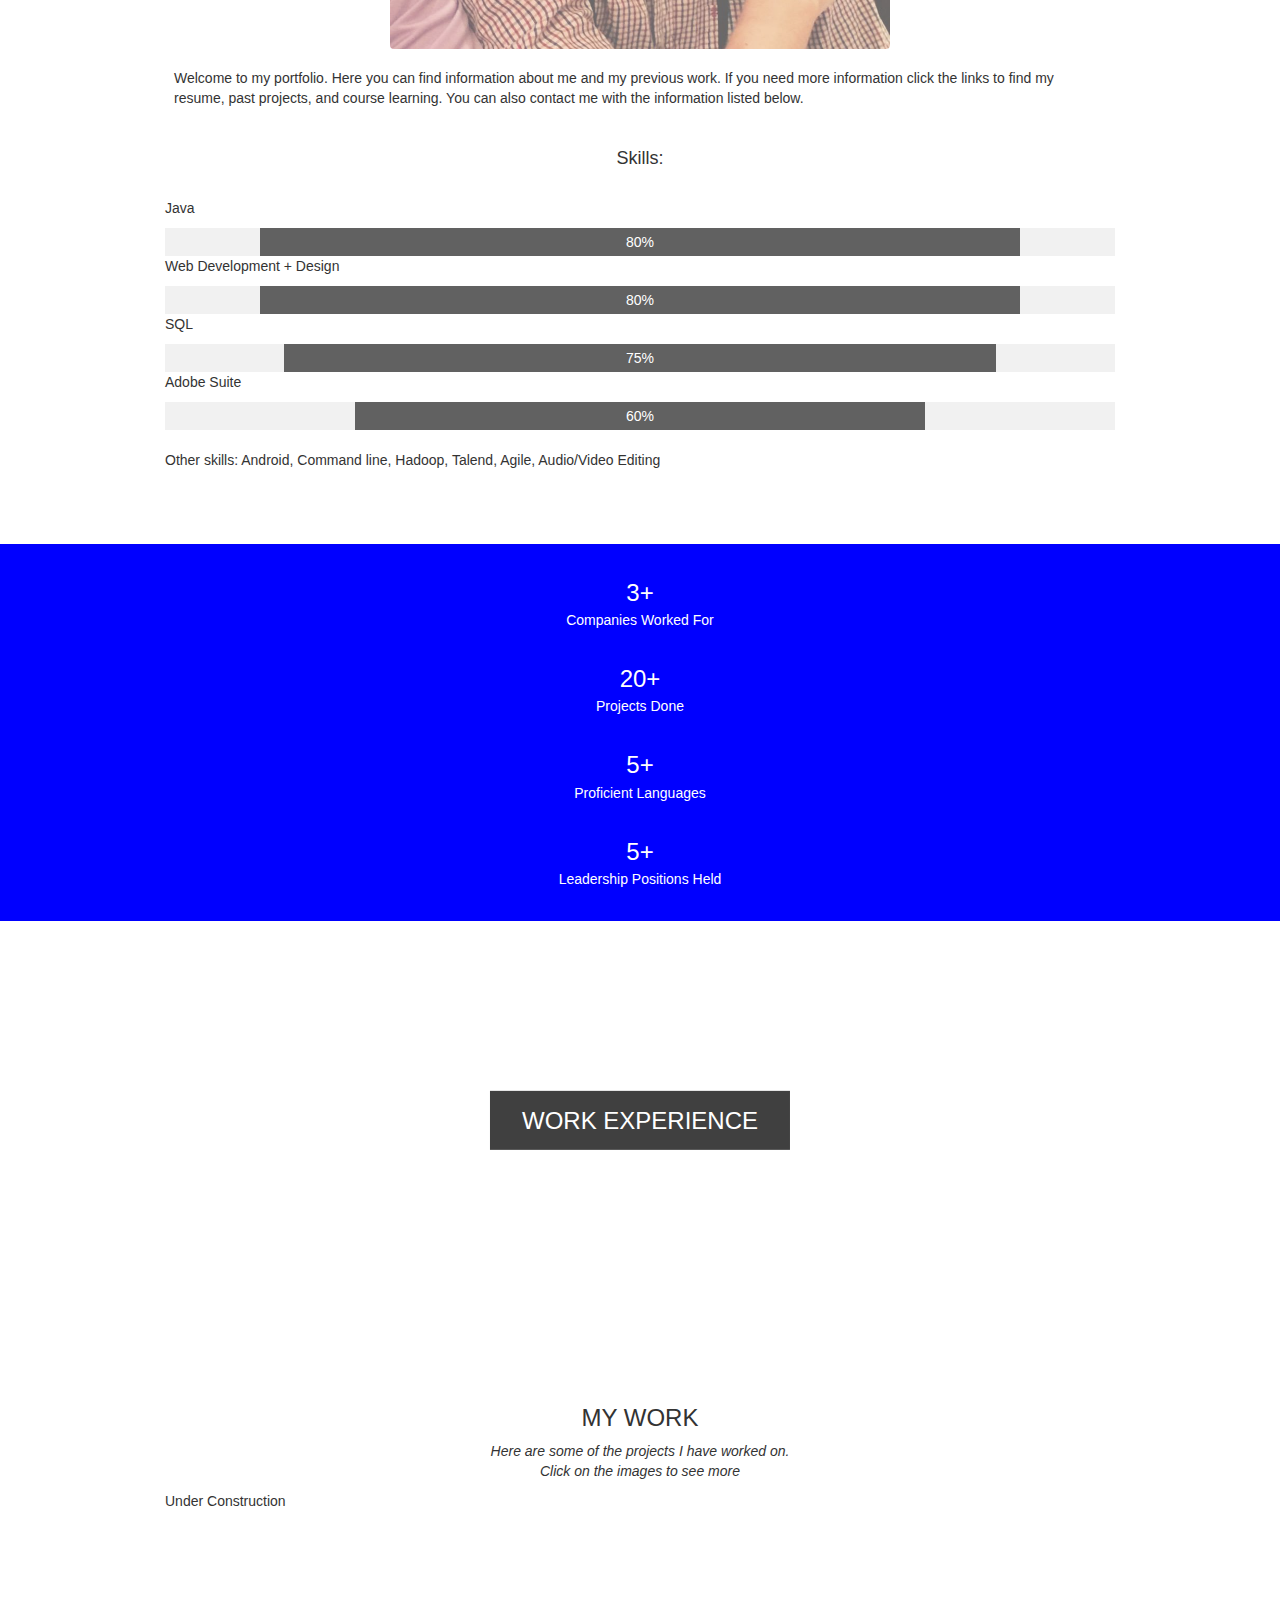
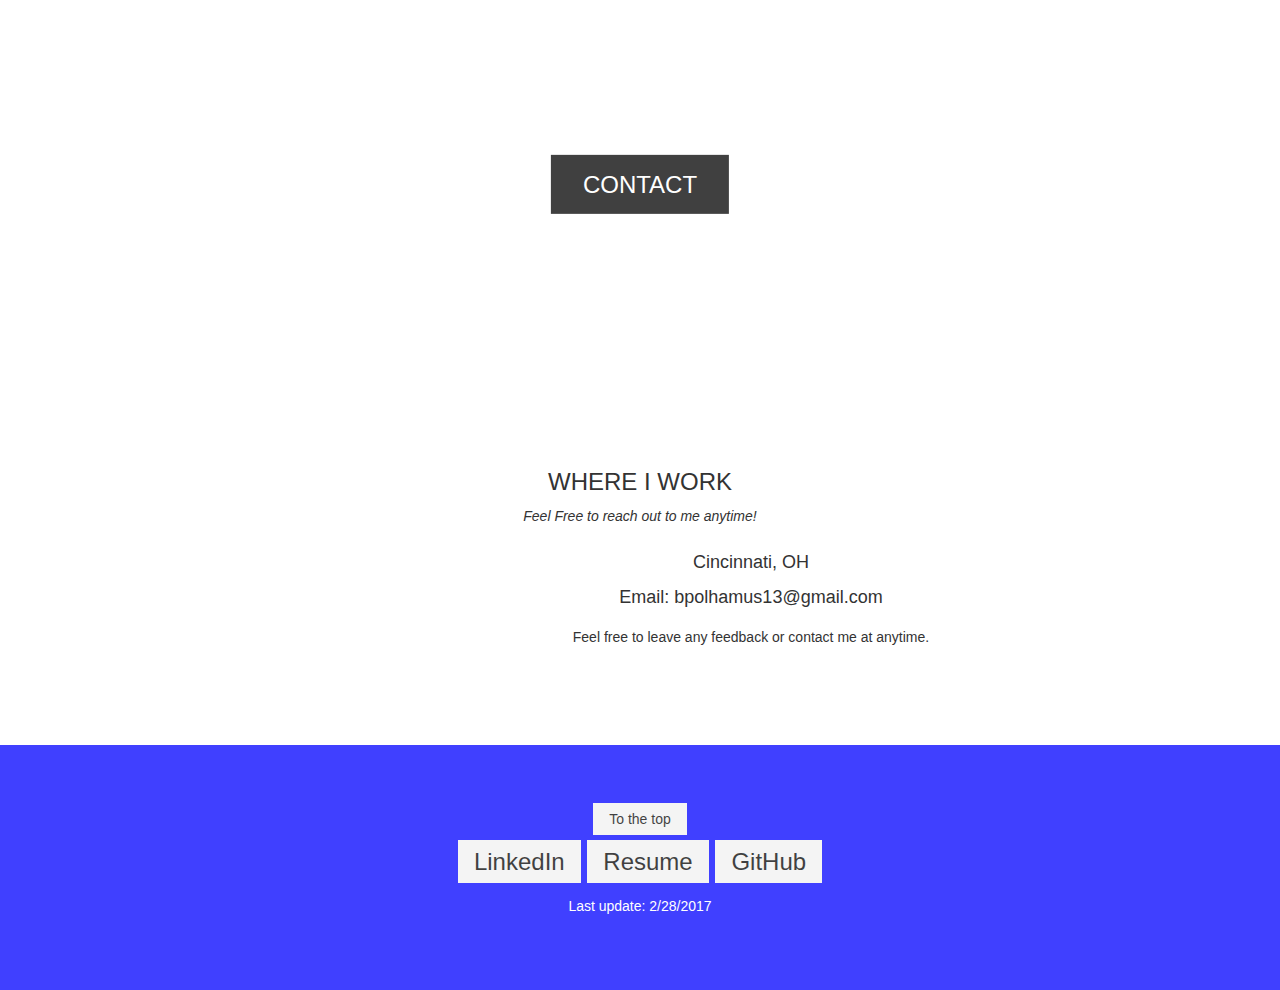
==== commit 6eee584e: "Added Google Analytics" ====
--- a/index.html
+++ b/index.html
@@ -6,9 +6,20 @@
   <meta name="viewport" content="width=device-width, initial-scale=1.0">
   <link rel="stylesheet" type="text/css" href="main.css">
   <link href='https://fonts.googleapis.com/css?family=Lato:400,300,100,700,900' rel='stylesheet' type='text/css'>
+  <link rel="stylesheet" href="https://maxcdn.bootstrapcdn.com/bootstrap/3.3.7/css/bootstrap.min.css">
   <script src="https://ajax.googleapis.com/ajax/libs/jquery/1.12.4/jquery.min.js"></script>
+  <script src="js/bootstrap.min.js"></script>
   <script src="js/myScript.js"></script>
+  <script>
+  (function(i,s,o,g,r,a,m){i['GoogleAnalyticsObject']=r;i[r]=i[r]||function(){
+  (i[r].q=i[r].q||[]).push(arguments)},i[r].l=1*new Date();a=s.createElement(o),
+  m=s.getElementsByTagName(o)[0];a.async=1;a.src=g;m.parentNode.insertBefore(a,m)
+  })(window,document,'script','https://www.google-analytics.com/analytics.js','ga');
 
+  ga('create', 'UA-94091451-1', 'auto');
+  ga('send', 'pageview');
+
+</script>
 </head>
 <body>
   <!-- Nav bar -->
--- a/main.css
+++ b/main.css
@@ -14,8 +14,8 @@
 .btn, .closenav, .opennav, .btn-block, .button { user-select: none; }
 .disabled, .button:disabled, .btn-floating:disabled, .btn-floating-large:disabled { cursor: not-allowed; opacity: 0.3; }
 .tooltip, .display-container { position: relative; }
-.navBar a, .topnav a, .sidenav a, .dropdown-content a, .accordion-content a, .dropnav a, .navblock a { text-decoration: none !important; }
-.navBar .opennav.right { float: right !important; }
+.navbar a, .topnav a, .sidenav a, .dropdown-content a, .accordion-content a, .dropnav a, .navblock a { text-decoration: none !important; }
+.navbar .opennav.right { float: right !important; }
 .navblock .dropdown-hover:hover, .navblock .dropdown-hover:first-child, .navblock .dropdown-click:hover { background-color: rgb(204, 204, 204); color: rgb(0, 0, 0); }
 .navblock .dropdown-hover, .navblock .dropdown-click { width: 100%; }
 .navblock .dropdown-hover .dropdown-content, .navblock .dropdown-click .dropdown-content { min-width: 100%; }
